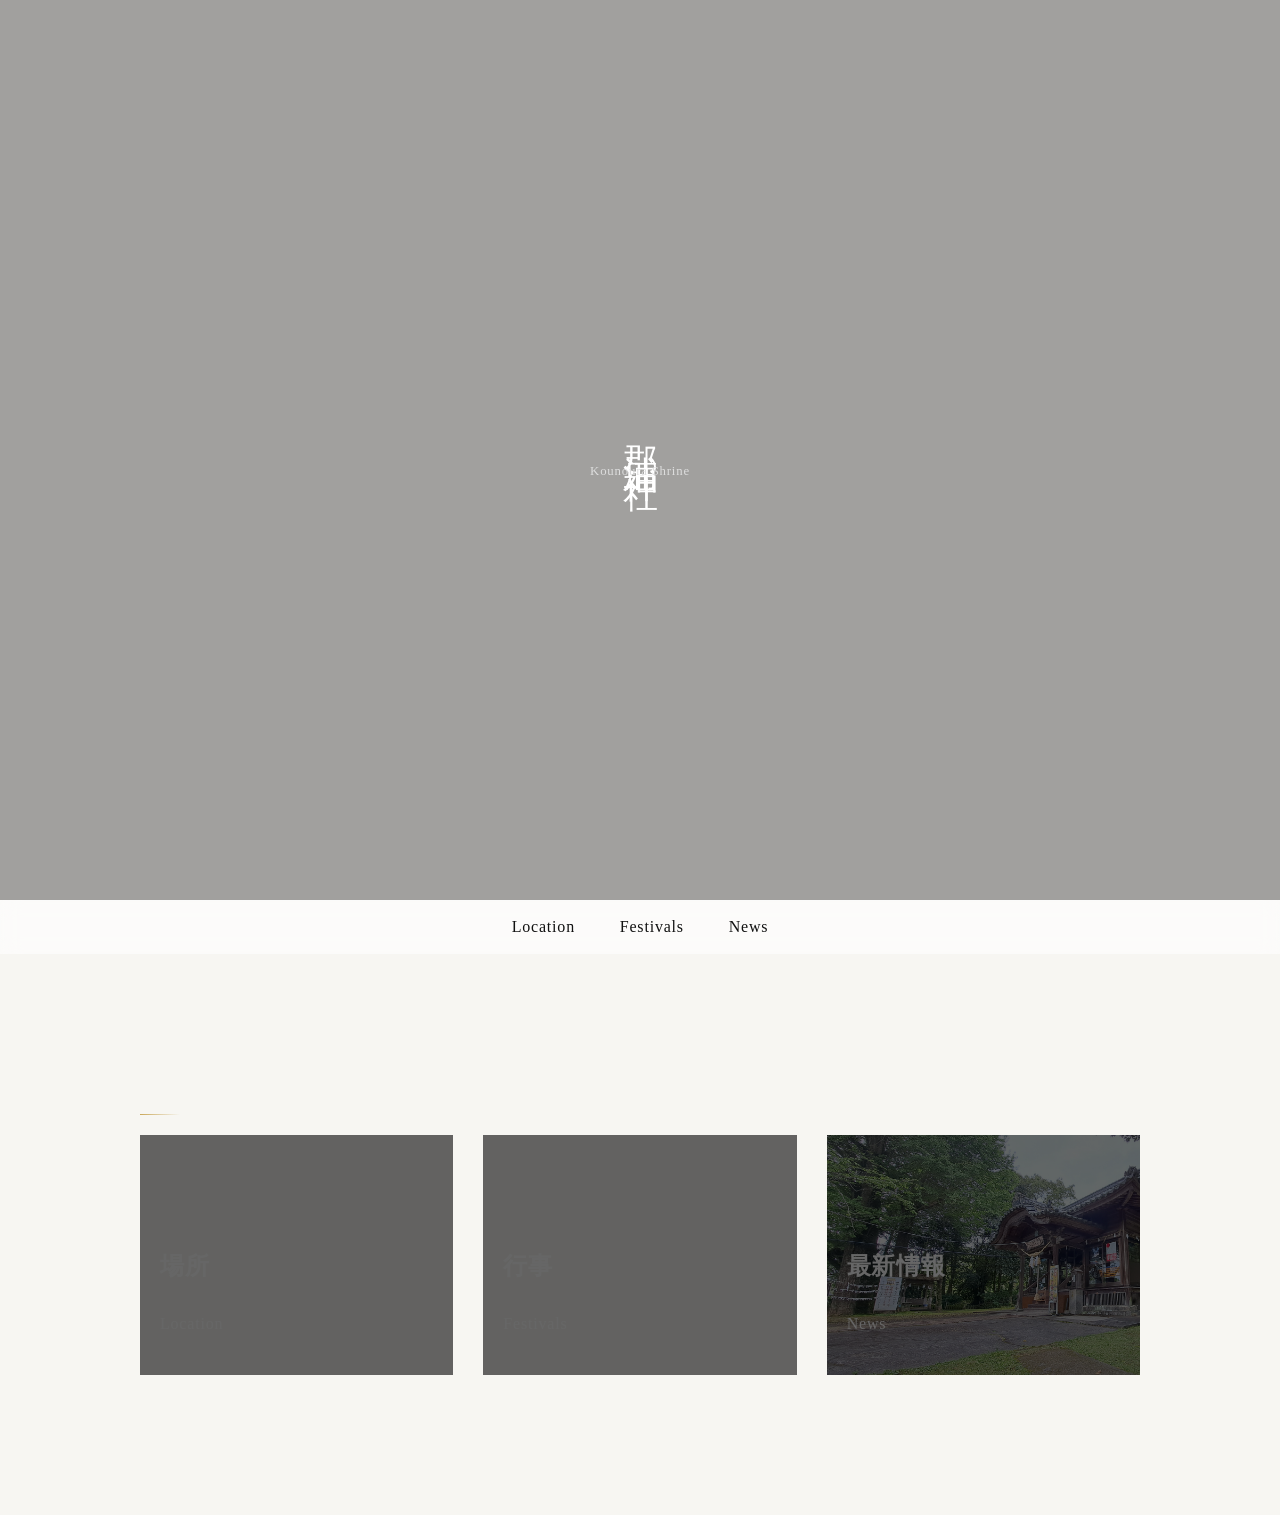
==== index.html @ efd5fffe "update" ====
<!DOCTYPE html>
<html lang="ja">
<head>
<meta charset="UTF-8">
<meta name="viewport" content="width=device-width, initial-scale=1.0">

<title>郡浦神社｜熊本県宇城市の歴史ある神社（公式）</title>
<meta name="description" content="郡浦神社は熊本県宇城市に鎮座する神社。由緒・行事・アクセス情報を掲載。">

<link rel="stylesheet" href="style.css">
</head>

<body>

<header>
  <div class="inner">
    <div class="vertical fade">郡浦神社</div>
    <div class="en fade">Kounoura Shrine</div>
  </div>
</header>

<nav>
  <a href="location.html">Location</a>
  <a href="events.html">Festivals</a>
  <a href="news.html">News</a>
</nav>

<section>
  <div class="gold-line"></div>

  <div class="cards">
    <a href="location.html" class="card location fade">
      <div class="text"><h2>場所</h2><p>Location</p></div>
    </a>

    <a href="events.html" class="card events fade">
      <div class="text"><h2>行事</h2><p>Festivals</p></div>
    </a>

    <a href="news.html" class="card news fade">
      <div class="text"><h2>最新情報</h2><p>News</p></div>
    </a>
  </div>
</section>

<script src="script.js"></script>
</body>
</html>
---- style.css ----
/* 和紙背景 */
body {
  margin: 0;
  font-family: "Hiragino Mincho ProN", "Yu Mincho", serif;
  background: #f7f6f2 url('washi.png');
  background-size: 300px;
  color: #111;
  line-height: 1.9;
  letter-spacing: 0.05em;
}

/* ヘッダー */
header {
  height: 100vh;
  background: url('shrine.jpg') center/cover no-repeat;
  position: relative;
}
header::after {
  content: "";
  position: absolute;
  inset: 0;
  background: rgba(0,0,0,0.35);
}
.inner {
  position: relative;
  z-index: 2;
  height: 100%;
  display: flex;
  align-items: center;
  justify-content: center;
  flex-direction: column;
}

/* 縦書き */
.vertical {
  writing-mode: vertical-rl;
  text-orientation: upright;
  font-size: 2.2em;
  letter-spacing: 0.3em;
  color: white;
}

/* 英語 */
.en {
  font-size: 0.8em;
  color: #ddd;
}

/* ナビ */
nav {
  position: sticky;
  top: 0;
  background: rgba(255,255,255,0.6);
  backdrop-filter: blur(10px);
  text-align: center;
  padding: 12px;
}
nav a {
  margin: 0 20px;
  text-decoration: none;
  color: #111;
}

/* セクション */
section {
  padding: 140px 20px;
  max-width: 1000px;
  margin: auto;
}

/* 金ライン */
.gold-line {
  width: 40px;
  height: 1px;
  background: linear-gradient(to right, #caa85a, transparent);
  margin: 20px 0;
}

/* カード */
.cards {
  display: grid;
  grid-template-columns: repeat(3,1fr);
  gap: 30px;
}

.card {
  position: relative;
  height: 240px;
  overflow: hidden;
  color: white;
  text-decoration: none;
}
.card::before {
  content: "";
  position: absolute;
  inset: 0;
  background-size: cover;
  transition: 1s;
}
.card::after {
  content: "";
  position: absolute;
  inset: 0;
  background: rgba(0,0,0,0.6);
}
.card:hover::before {
  transform: scale(1.08);
}
.text {
  position: absolute;
  bottom: 20px;
  left: 20px;
}

/* 画像 */
.location::before { background-image: url('location.jpg'); }
.events::before { background-image: url('festival.jpg'); }
.news::before { background-image: url('news.jpg'); }

/* フェード */
.fade {
  opacity: 0;
  transform: translateY(60px);
  transition: 1.6s;
}
.fade.show {
  opacity: 1;
  transform: translateY(0);
}

/* スマホ */
@media(max-width:768px){
  .cards { grid-template-columns:1fr; }
}
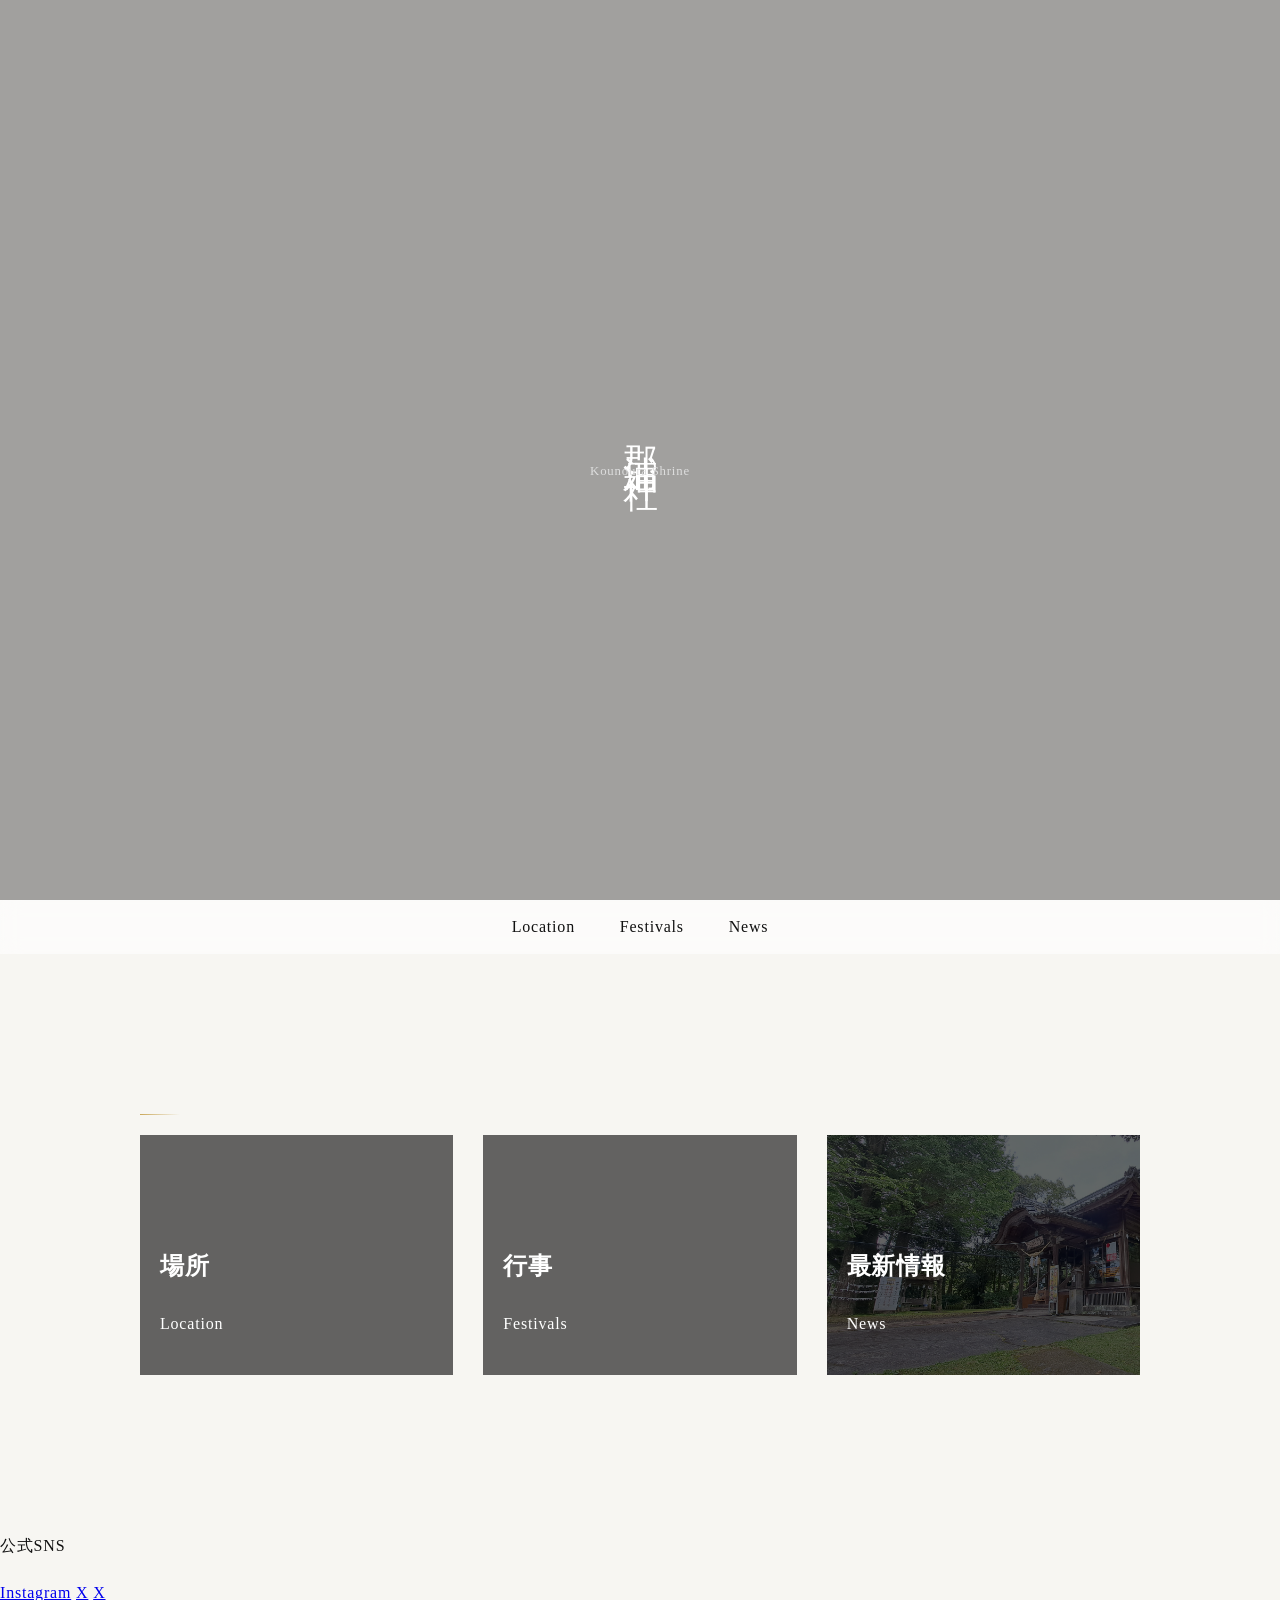
==== commit f43a6154: "indexファイルのフッターにSNSリンク設置" ====
--- a/index.html
+++ b/index.html
@@ -4,7 +4,7 @@
 <meta charset="UTF-8">
 <meta name="viewport" content="width=device-width, initial-scale=1.0">
 
-<title>郡浦神社｜熊本県宇城市の歴史ある神社（公式）</title>
+<title>郡浦神社｜熊本県宇城市の歴史ある神社（公式ホームページ）</title>
 <meta name="description" content="郡浦神社は熊本県宇城市に鎮座する神社。由緒・行事・アクセス情報を掲載。">
 
 <link rel="stylesheet" href="style.css">
@@ -44,5 +44,13 @@
 </section>
 
 <script src="script.js"></script>
+
+<footer>
+  <p>公式SNS</p>
+  <a href="https://note.com/kounoura_jinjya" target="_blank">Instagram</a>
+  <a href="https://x.com/ocrlItyLqb87272" target="_blank">X</a>
+  <a href="https://www.instagram.com/kounoura.shrine/" target="_blank">X</a>
+</footer>
+
 </body>
 </html>
--- a/style.css
+++ b/style.css
@@ -61,6 +61,11 @@
   color: #111;
 }
 
+nav a[aria-current="page"] {
+  border-bottom: 2px solid #caa85a;
+  color: #7a6030;
+}
+
 /* セクション */
 section {
   padding: 140px 20px;
@@ -110,6 +115,7 @@
   position: absolute;
   bottom: 20px;
   left: 20px;
+  z-index: 2;
 }
 
 /* 画像 */
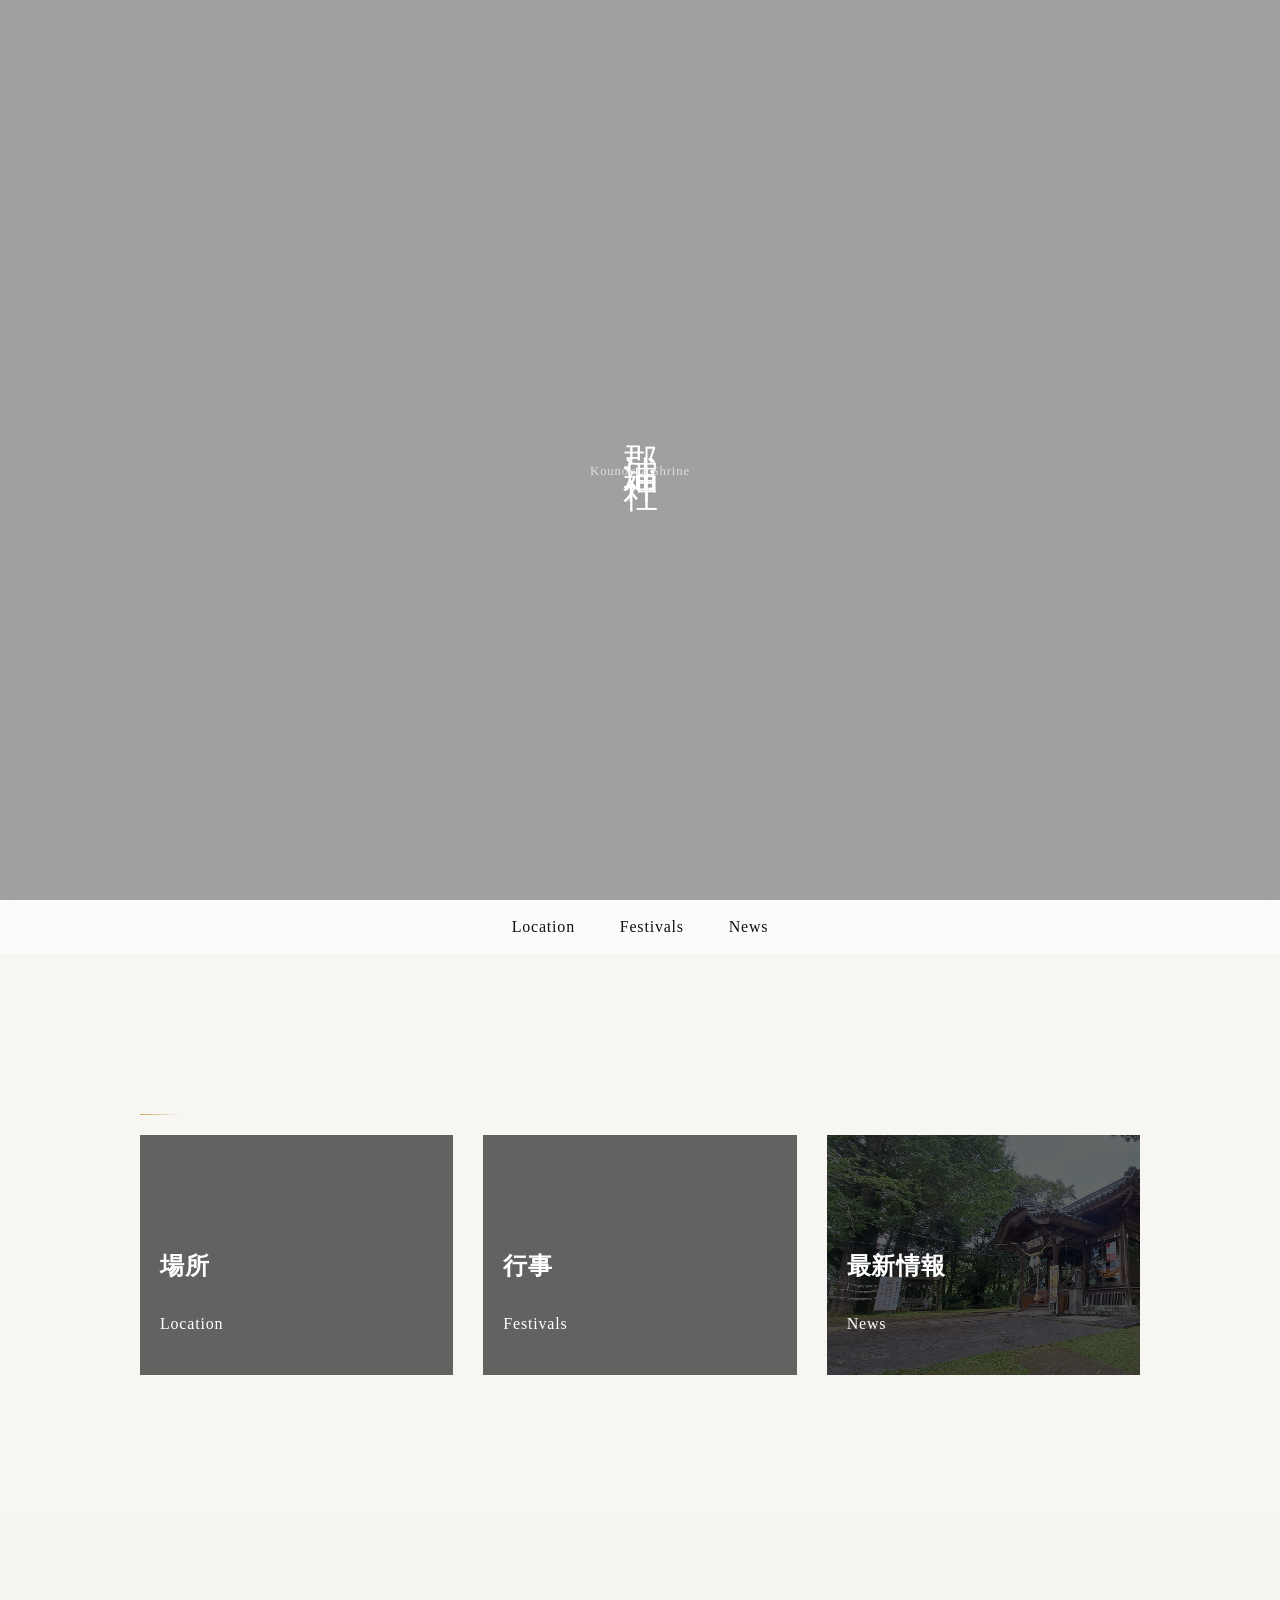
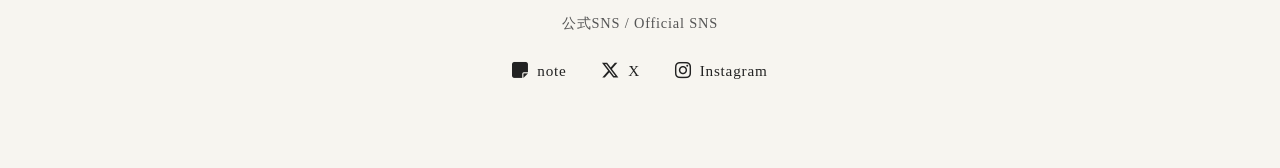
==== commit a35e1a90: "SNSアイコンのデザイン" ====
--- a/index.html
+++ b/index.html
@@ -1,13 +1,15 @@
 <!DOCTYPE html>
 <html lang="ja">
 <head>
-<meta charset="UTF-8">
-<meta name="viewport" content="width=device-width, initial-scale=1.0">
+  <meta charset="UTF-8">
+  <meta name="viewport" content="width=device-width, initial-scale=1.0">
 
-<title>郡浦神社｜熊本県宇城市の歴史ある神社（公式ホームページ）</title>
-<meta name="description" content="郡浦神社は熊本県宇城市に鎮座する神社。由緒・行事・アクセス情報を掲載。">
+  <title>郡浦神社｜熊本県宇城市の歴史ある神社（公式ホームページ）</title>
+  <meta name="description" content="郡浦神社は熊本県宇城市に鎮座する神社。由緒・行事・アクセス情報を掲載。">
 
-<link rel="stylesheet" href="style.css">
+  <link rel="stylesheet" href="style.css">
+  <link rel="stylesheet" href="https://cdnjs.cloudflare.com/ajax/libs/font-awesome/6.5.0/css/all.min.css">
+
 </head>
 
 <body>
@@ -45,12 +47,23 @@
 
 <script src="script.js"></script>
 
-<footer>
-  <p>公式SNS</p>
-  <a href="https://note.com/kounoura_jinjya" target="_blank">Instagram</a>
-  <a href="https://x.com/ocrlItyLqb87272" target="_blank">X</a>
-  <a href="https://www.instagram.com/kounoura.shrine/" target="_blank">X</a>
-</footer>
+  <footer>
+    <p>公式SNS / Official SNS</p>
+
+    <div class="sns-links">
+      <a href="https://note.com/kounoura_jinjya" target="_blank">
+        <i class="fa-solid fa-note-sticky"></i> note
+      </a>
+
+      <a href="https://x.com/ocrlItyLqb87272" target="_blank">
+        <i class="fa-brands fa-x-twitter"></i> X
+      </a>
+
+      <a href="https://www.instagram.com/kounoura.shrine/" target="_blank">
+        <i class="fa-brands fa-instagram"></i> Instagram
+      </a>
+    </div>
+  </footer>
 
 </body>
 </html>
--- a/style.css
+++ b/style.css
@@ -137,4 +137,38 @@
 /* スマホ */
 @media(max-width:768px){
   .cards { grid-template-columns:1fr; }
+}
+
+/* SNS */
+
+footer {
+  text-align: center;
+  padding: 80px 20px;
+  background: #f7f5f0;
+}
+
+footer p {
+  margin-bottom: 20px;
+  color: #555;
+  font-size: 0.9em;
+}
+
+.sns-links a {
+  display: inline-flex;
+  align-items: center;
+  gap: 8px;
+  margin: 0 15px;
+  text-decoration: none;
+  color: #222;
+  font-size: 0.95em;
+  transition: all 0.3s ease;
+}
+
+.sns-links a i {
+  font-size: 1.2em;
+}
+
+.sns-links a:hover {
+  color: #000;
+  transform: translateY(-2px);
 }
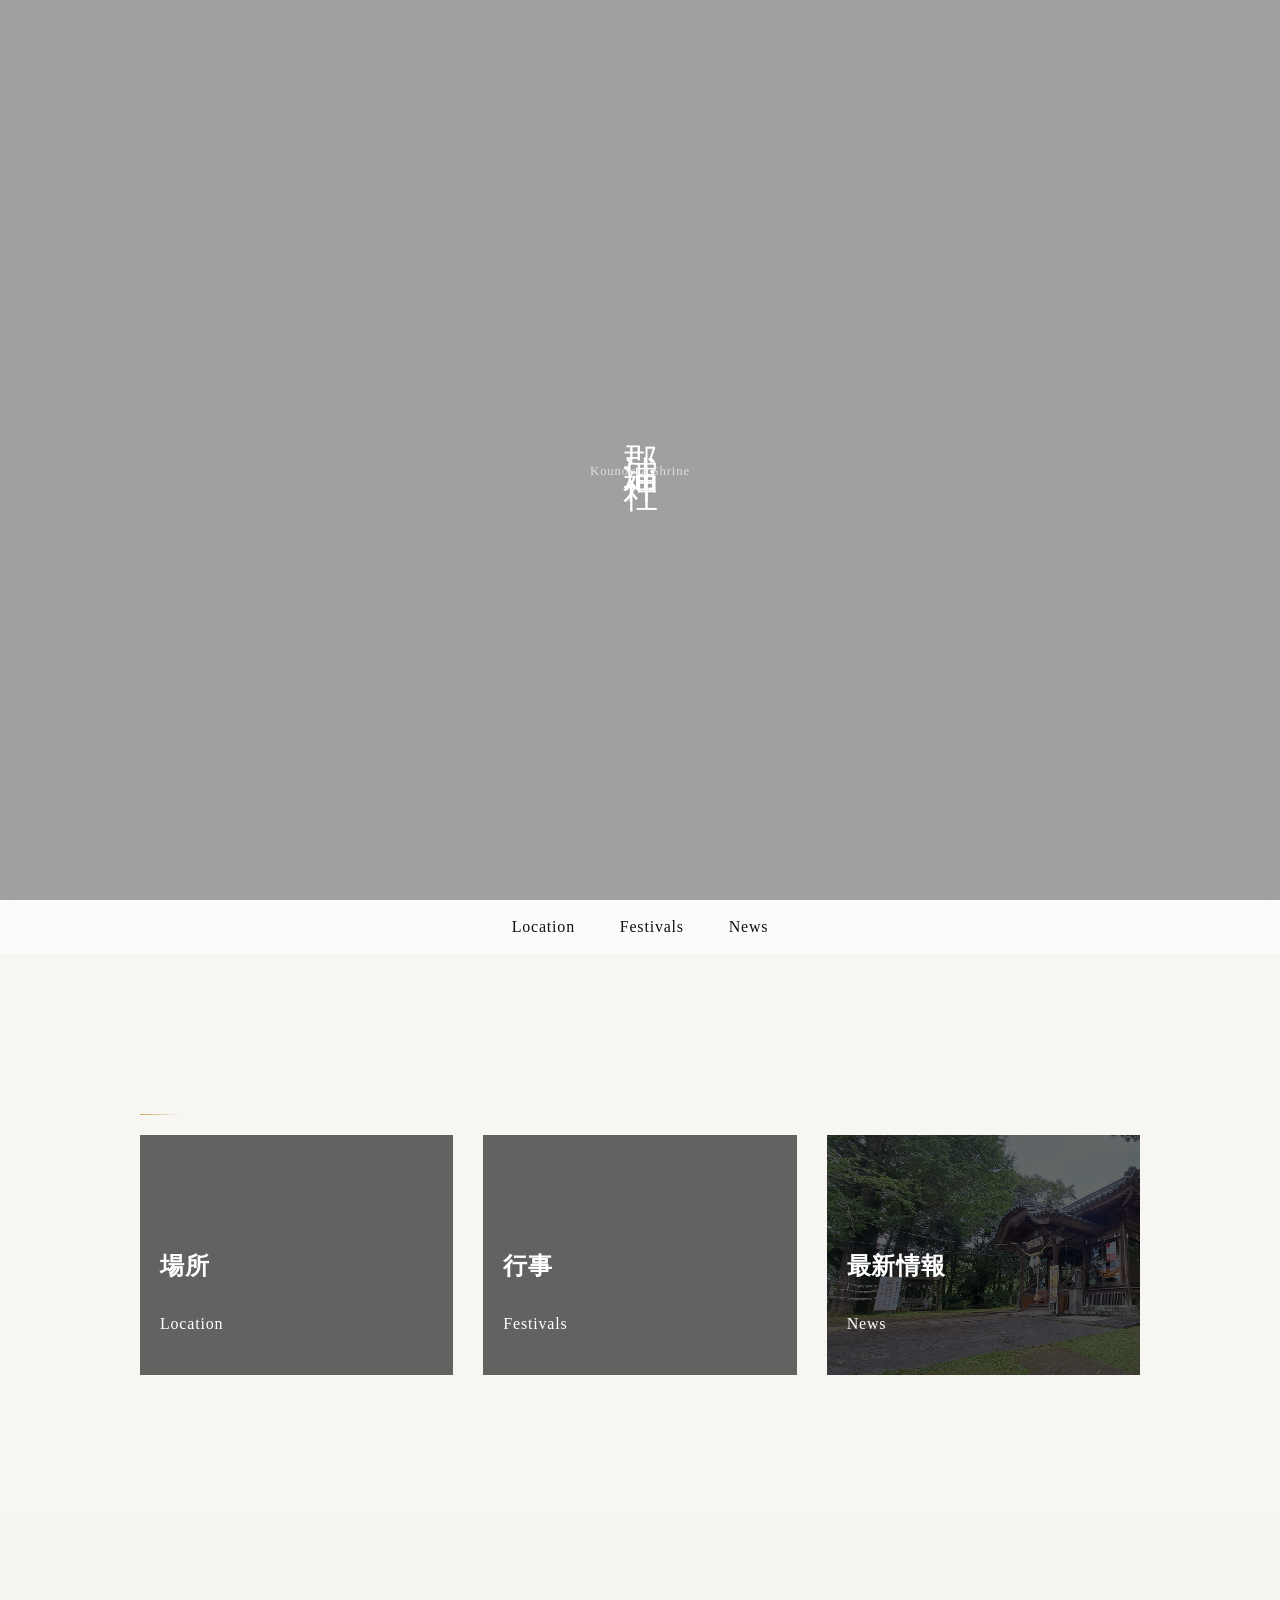
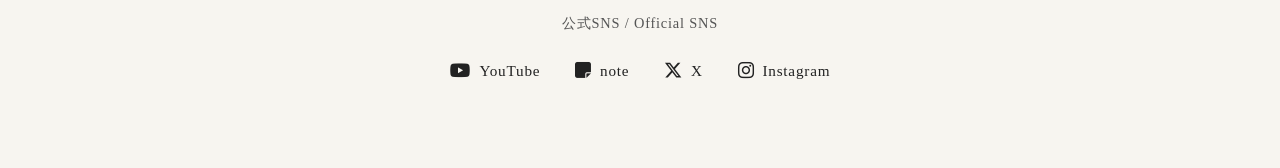
==== commit e8e4da78: "やり直し" ====
--- a/index.html
+++ b/index.html
@@ -51,6 +51,10 @@
     <p>公式SNS / Official SNS</p>
 
     <div class="sns-links">
+      <a href="https://www.youtube.com/channel/UCSH7tdNJQCsRu8_mVDk_9cA" target="_blank">
+        <i class="fa-brands fa-youtube"></i> YouTube
+      </a>
+
       <a href="https://note.com/kounoura_jinjya" target="_blank">
         <i class="fa-solid fa-note-sticky"></i> note
       </a>
